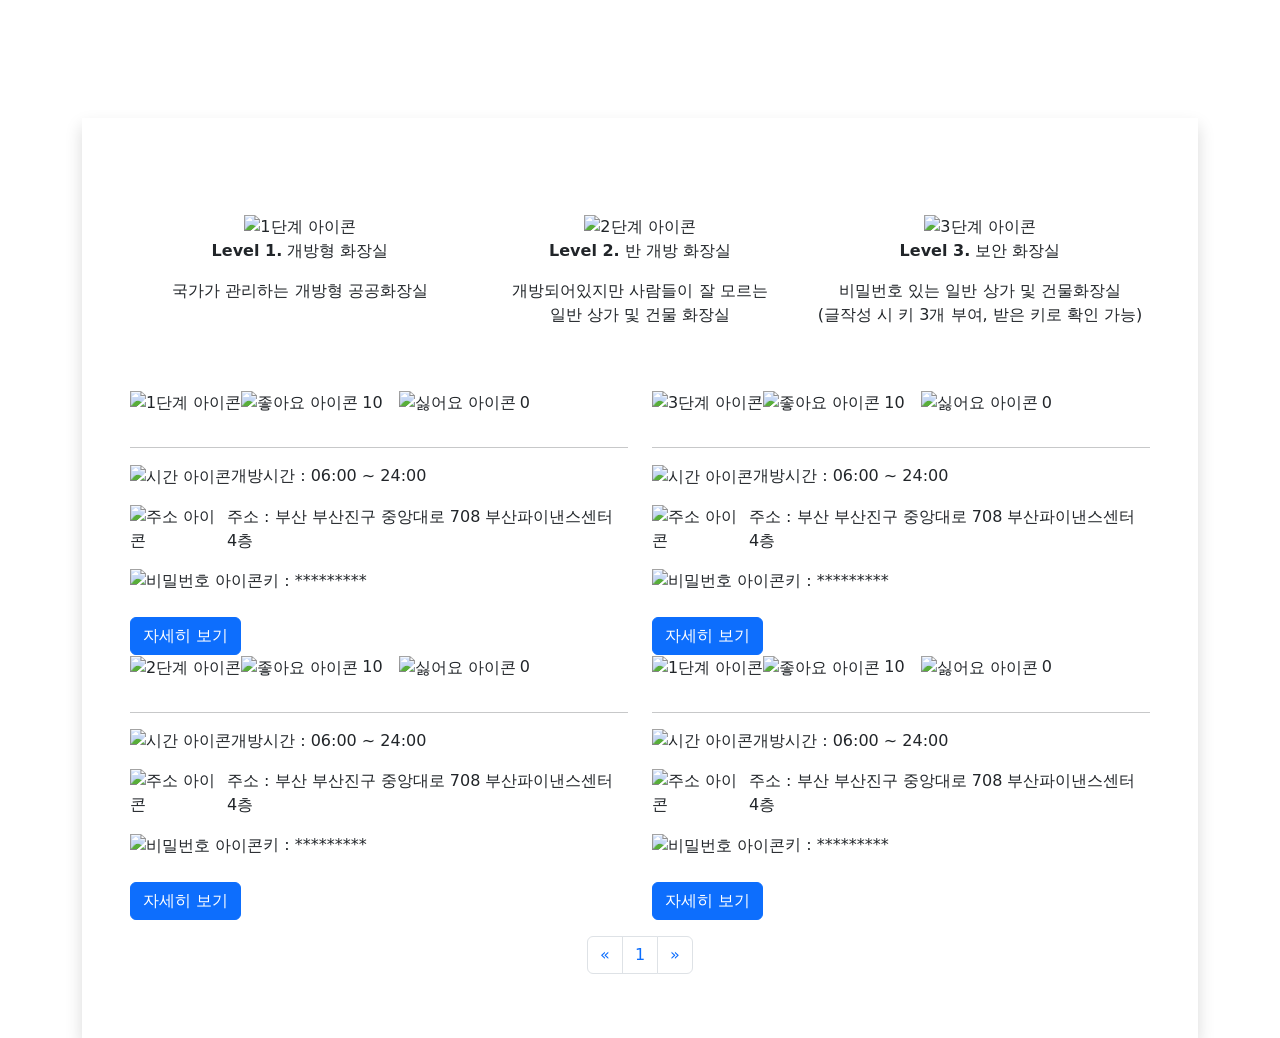
==== src/main/resources/templates/board/boardList.html @ e574561a "Merge remote-tracking branch 'origin/PublicWCTest4' into DB" ====
<!DOCTYPE html>

<html lang="ko" xmlns:th="http://www.thymeleaf.org">
<head>
  <meta charset="UTF-8">
  <meta name="viewport" content="width=device-width, initial-scale=1.0">
  <title>리스트</title>

  <script src="https://ajax.googleapis.com/ajax/libs/jquery/3.7.1/jquery.min.js"></script>
  <link href="https://cdn.jsdelivr.net/npm/bootstrap@5.3.3/dist/css/bootstrap.min.css" rel="stylesheet"
        integrity="sha384-QWTKZyjpPEjISv5WaRU9OFeRpok6YctnYmDr5pNlyT2bRjXh0JMhjY6hW+ALEwIH" crossorigin="anonymous">
  <script src="https://cdn.jsdelivr.net/npm/bootstrap@5.3.3/dist/js/bootstrap.bundle.min.js"
          integrity="sha384-YvpcrYf0tY3lHB60NNkmXc5s9fDVZLESaAA55NDzOxhy9GkcIdslK1eN7N6jIeHz"
          crossorigin="anonymous"></script>
  <link rel="stylesheet" href="/css/style.css">

</head>

<body>
<header th:replace="~{/layout/header :: headerNavbar}"></header>

<!-- 목록 페이지 시작-->
<main class="container">
  <div class="mainConWrap text-center text-white">
    <h2>목록</h2>
    <p>우리들의 공공화장실, 우화의 목록페이지입니다.</p>
  </div>

  <section class="boardBg p-5 mt-5 shadow">
    <div th:replace="~{/board/KakaoMapView2 :: mapView}"></div>

    <!--    화장실 레벨 안내 부분 시작 -->
    <div class="stepBox d-flex text-center my-5">
      <div class="col-sm-4 stepBox01">
        <div class="box_img">
          <img src="/images/step_icon01.svg" alt="1단계 아이콘">
        </div>
        <p><strong>Level 1.</strong> 개방형 화장실</p>
        <p>국가가 관리하는 개방형 공공화장실</p>
      </div>
      <div class="col-sm-4 stepBox02">
        <div class="box_img">
          <img src="/images/step_icon02.svg" alt="2단계 아이콘">
        </div>
        <p><strong>Level 2.</strong> 반 개방 화장실</p>
        <p>개방되어있지만 사람들이 잘 모르는<br> 일반 상가 및 건물 화장실</p>
      </div>
      <div class="col-sm-4 stepBox03">
        <div class="box_img">
          <img src="/images/step_icon03.svg" alt="3단계 아이콘">
        </div>
        <p><strong>Level 3.</strong> 보안 화장실</p>
        <p>비밀번호 있는 일반 상가 및 건물화장실<br> (글작성 시 키 3개 부여, 받은 키로 확인 가능)</p>
      </div>
    </div>
    <!--    화장실 레벨 안내 부분 끝 -->

    <div class="row listWrap">
      <div class="col-sm-6">
        <div class="d-flex position-relative">
          <div class="box_img">
            <img src="/images/step_icon01.svg" alt="1단계 아이콘">
          </div>
          <div class="iconWrap">
            <div class="d-flex icon">
              <p class="me-3"><img src="/images/thumb_up.svg" alt="좋아요 아이콘"><span class="ms-1">10</span></p>
              <p><img src="/images/thumb_down.svg" alt="싫어요 아이콘"><span class="ms-1">0</span></p>
            </div>
          </div>
        </div>
        <hr>
        <div class="listBox d-flex">
          <p><img src="/images/time.svg" alt="시간 아이콘"></p>
          <p>개방시간 : <span>06:00 ~ 24:00</span></p>
        </div>
        <div class="listBox d-flex">
          <p><img src="/images/address.svg" alt="주소 아이콘"></p>
          <p>주소 : <span>부산 부산진구 중앙대로 708 부산파이낸스센터 4층</span></p>
        </div>
        <div class="listBox d-flex">
          <p><img src="/images/key.svg" alt="비밀번호 아이콘"></p>
          <p>키 : <span>*********</span></p>
        </div>
        <button type="button" class="btn btn-primary mt-2">자세히 보기</button>
      </div> <!-- col-sm-6-->

      <div class="col-sm-6">
        <div class="d-flex position-relative">
          <div class="box_img">
            <img src="/images/step_icon03.svg" alt="3단계 아이콘">
          </div>
          <div class="iconWrap">
            <div class="d-flex icon">
              <p class="me-3"><img src="/images/thumb_up.svg" alt="좋아요 아이콘"><span class="ms-1">10</span></p>
              <p><img src="/images/thumb_down.svg" alt="싫어요 아이콘"><span class="ms-1">0</span></p>
            </div>
          </div>
        </div>
        <hr>
        <div class="listBox d-flex">
          <p><img src="/images/time.svg" alt="시간 아이콘"></p>
          <p>개방시간 : <span>06:00 ~ 24:00</span></p>
        </div>
        <div class="listBox d-flex">
          <p><img src="/images/address.svg" alt="주소 아이콘"></p>
          <p>주소 : <span>부산 부산진구 중앙대로 708 부산파이낸스센터 4층</span></p>
        </div>
        <div class="listBox d-flex">
          <p><img src="/images/key.svg" alt="비밀번호 아이콘"></p>
          <p>키 : <span>*********</span></p>
        </div>
        <button type="button" class="btn btn-primary mt-2">자세히 보기</button>
      </div> <!-- col-sm-6-->
    </div> <!--row -->

    <div class="row listWrap">
      <div class="col-sm-6">
        <div class="d-flex position-relative">
          <div class="box_img">
            <img src="/images/step_icon02.svg" alt="2단계 아이콘">
          </div>
          <div class="iconWrap">
            <div class="d-flex icon">
              <p class="me-3"><img src="/images/thumb_up.svg" alt="좋아요 아이콘"><span class="ms-1">10</span></p>
              <p><img src="/images/thumb_down.svg" alt="싫어요 아이콘"><span class="ms-1">0</span></p>
            </div>
          </div>
        </div>
        <hr>
        <div class="listBox d-flex">
          <p><img src="/images/time.svg" alt="시간 아이콘"></p>
          <p>개방시간 : <span>06:00 ~ 24:00</span></p>
        </div>
        <div class="listBox d-flex">
          <p><img src="/images/address.svg" alt="주소 아이콘"></p>
          <p>주소 : <span>부산 부산진구 중앙대로 708 부산파이낸스센터 4층</span></p>
        </div>
        <div class="listBox d-flex">
          <p><img src="/images/key.svg" alt="비밀번호 아이콘"></p>
          <p>키 : <span>*********</span></p>
        </div>
        <button type="button" class="btn btn-primary mt-2">자세히 보기</button>
      </div> <!-- col-sm-6-->

      <div class="col-sm-6">
        <div class="d-flex position-relative">
          <div class="box_img">
            <img src="/images/step_icon01.svg" alt="1단계 아이콘">
          </div>
          <div class="iconWrap">
            <div class="d-flex icon">
              <p class="me-3"><img src="/images/thumb_up.svg" alt="좋아요 아이콘"><span class="ms-1">10</span></p>
              <p><img src="/images/thumb_down.svg" alt="싫어요 아이콘"><span class="ms-1">0</span></p>
            </div>
          </div>
        </div>
        <hr>
        <div class="listBox d-flex">
          <p><img src="/images/time.svg" alt="시간 아이콘"></p>
          <p>개방시간 : <span>06:00 ~ 24:00</span></p>
        </div>
        <div class="listBox d-flex">
          <p><img src="/images/address.svg" alt="주소 아이콘"></p>
          <p>주소 : <span>부산 부산진구 중앙대로 708 부산파이낸스센터 4층</span></p>
        </div>
        <div class="listBox d-flex">
          <p><img src="/images/key.svg" alt="비밀번호 아이콘"></p>
          <p>키 : <span>*********</span></p>
        </div>
        <button type="button" class="btn btn-primary mt-2">자세히 보기</button>
      </div> <!-- col-sm-6-->
    </div> <!--row -->

    <!--    페이징 start -->
    <div class="mt-3">
      <ul class="pagination justify-content-center">
        <li class="page-item" th:classappend="${boardList.getPrePage() == 0} ? 'disabled'">
          <a href="#" class="page-link" th:href="@{/PublicWC/board/board(pageNum=${boardList.getPrePage()})}">&laquo;</a>
        </li>
        <li class="page-item" th:each="page : ${#numbers.sequence(boardList.getNavigateFirstPage(), boardList.getNavigateLastPage())}" th:classappend="${page == boardList.getPageNum()} ? 'active'">
          <a href="#" class="page-link" th:href="@{/PublicWC/board/board(pageNum=${page})}" th:text="${page}">1</a>
        </li>
        <li class="page-item" th:classappend="${boardList.getNextPage() == 0} ? 'disabled'">
          <a href="#" class="page-link" th:href="@{/PublicWC/board/board(pageNum=${boardList.getNextPage()})}">&raquo;</a>
        </li>
      </ul>
    </div>
  </section>
</main>
<!-- 목록 페이지 끝 -->


<footer th:replace="~{/layout/footer :: footer}"></footer>

</body>
</html>
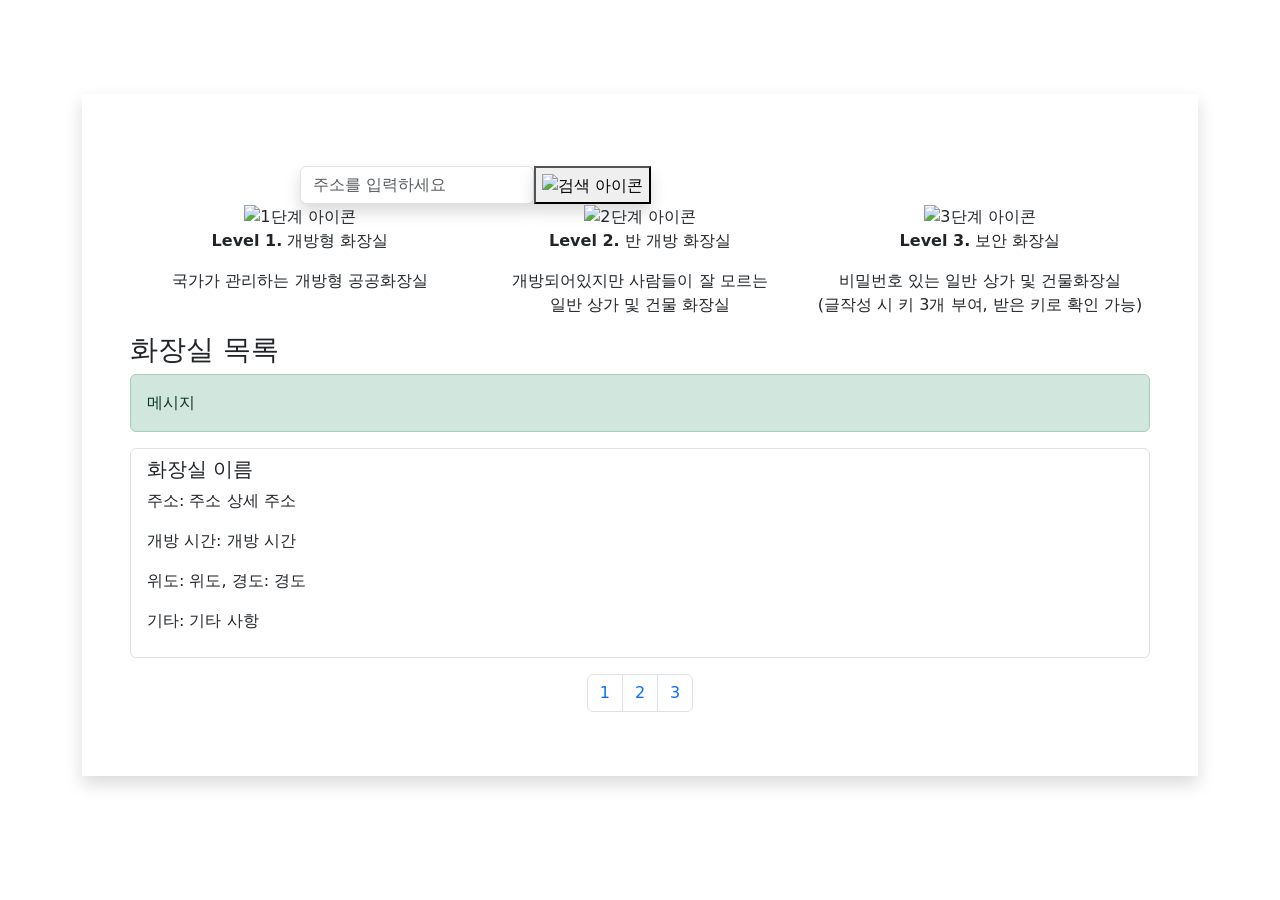
==== commit c52a41ab: "현재 기능 구현 커밋" ====
--- a/src/main/resources/templates/board/boardList.html
+++ b/src/main/resources/templates/board/boardList.html
@@ -1,205 +1,112 @@
 <!DOCTYPE html>
+<html lang="ko">
+<head>
+    <meta charset="UTF-8">
+    <title>목록</title>
+    <script src="https://ajax.googleapis.com/ajax/libs/jquery/3.7.1/jquery.min.js"></script>
+    <link href="https://cdn.jsdelivr.net/npm/bootstrap@5.3.3/dist/css/bootstrap.min.css" rel="stylesheet"
+          integrity="sha384-QWTKZyjpPEjISv5WaRU9OFeRpok6YctnYmDr5pNlyT2bRjXh0JMhjY6hW+ALEwIH" crossorigin="anonymous">
+    <script src="https://cdn.jsdelivr.net/npm/bootstrap@5.3.3/dist/js/bootstrap.bundle.min.js"
+            integrity="sha384-YvpcrYf0tY3lHB60NNkmXc5s9fDVZLESaAA55NDzOxhy9GkcIdslK1eN7N6jIeHz"
+            crossorigin="anonymous"></script>
+    <link rel="stylesheet" href="/css/style.css">
+</head>
+<body>
+<header th:replace="~{/layout/Header :: headerNavbar}"></header>
+<main class="container">
+    <div class="mainConWrap text-center text-white">
+        <h2>목록</h2>
+        <p>우리들의 공공화장실, 우화의 목록 페이지입니다.</p>
+    </div>
+    <section class="boardBg p-5 mt-4 shadow">
+        <div class="map_wrap listMap">
+            <div id="map" class="mapSize"></div>
+        </div>
+        <script type="text/javascript"
+                src="//dapi.kakao.com/v2/maps/sdk.js?appkey=00e9042c7f04c04f3d386355eeaeb634&libraries=services"></script>
+        <script src="/js/ListKakaoMap.js"></script>
 
-<html lang="ko" xmlns:th="http://www.thymeleaf.org">
-<head>
-  <meta charset="UTF-8">
-  <meta name="viewport" content="width=device-width, initial-scale=1.0">
-  <title>리스트</title>
+        <!--  주소 검색창 시작 -->
+        <div class="col-sm-8 mx-auto">
+            <form class="d-flex mt-4" action="/location/search.do" method="get" role="search">
+                <div class="form-group">
+                    <input class="form-control me-2 searchBar shadow" type="search" name="juso"
+                           placeholder="주소를 입력하세요" aria-label="Search" id="address-input" autocomplete="off"
+                           th:value="${jusoValue}">
+                    <div id="autocomplete-suggestions" class="autocomplete-suggestions"></div>
+                </div>
+                <button class="searchBtn shadow" type="submit" id="search-btn"><img src="/images/search.svg"
+                                                                                    alt="검색 아이콘"></button>
+            </form>
+        </div>
 
-  <script src="https://ajax.googleapis.com/ajax/libs/jquery/3.7.1/jquery.min.js"></script>
-  <link href="https://cdn.jsdelivr.net/npm/bootstrap@5.3.3/dist/css/bootstrap.min.css" rel="stylesheet"
-        integrity="sha384-QWTKZyjpPEjISv5WaRU9OFeRpok6YctnYmDr5pNlyT2bRjXh0JMhjY6hW+ALEwIH" crossorigin="anonymous">
-  <script src="https://cdn.jsdelivr.net/npm/bootstrap@5.3.3/dist/js/bootstrap.bundle.min.js"
-          integrity="sha384-YvpcrYf0tY3lHB60NNkmXc5s9fDVZLESaAA55NDzOxhy9GkcIdslK1eN7N6jIeHz"
-          crossorigin="anonymous"></script>
-  <link rel="stylesheet" href="/css/style.css">
+        <script src="/js/SearchJuso.js"></script>
+        <!--  주소 검색창 끝 -->
 
-</head>
+        <!--    화장실 레벨 안내 부분 시작 -->
+        <div class="stepBox d-flex text-center">
+            <div class="col-sm-4 stepBox01">
+                <div class="box_img">
+                    <img src="/images/step_icon01.svg" alt="1단계 아이콘">
+                </div>
+                <p><strong>Level 1.</strong> 개방형 화장실</p>
+                <p>국가가 관리하는 개방형 공공화장실</p>
+            </div>
+            <div class="col-sm-4 stepBox02">
+                <div class="box_img">
+                    <img src="/images/step_icon02.svg" alt="2단계 아이콘">
+                </div>
+                <p><strong>Level 2.</strong> 반 개방 화장실</p>
+                <p>개방되어있지만 사람들이 잘 모르는<br> 일반 상가 및 건물 화장실</p>
+            </div>
+            <div class="col-sm-4 stepBox03">
+                <div class="box_img">
+                    <img src="/images/step_icon03.svg" alt="3단계 아이콘">
+                </div>
+                <p><strong>Level 3.</strong> 보안 화장실</p>
+                <p>비밀번호 있는 일반 상가 및 건물화장실<br> (글작성 시 키 3개 부여, 받은 키로 확인 가능)</p>
+            </div>
+        </div>
+        <!--    화장실 레벨 안내 부분 끝 -->
 
-<body>
-<header th:replace="~{/layout/header :: headerNavbar}"></header>
+        <!--    화장실 리스트 시작 -->
+        <div class="row listWrap" id="underList">
+            <div class="col-12">
+                <h3>화장실 목록</h3>
 
-<!-- 목록 페이지 시작-->
-<main class="container">
-  <div class="mainConWrap text-center text-white">
-    <h2>목록</h2>
-    <p>우리들의 공공화장실, 우화의 목록페이지입니다.</p>
-  </div>
+                <!-- 메시지 출력 부분 -->
+                <div th:if="${message}" class="alert alert-success" role="alert">
+                    <span th:text="${message}">메시지</span>
+                </div>
 
-  <section class="boardBg p-5 mt-5 shadow">
-    <div th:replace="~{/board/KakaoMapView2 :: mapView}"></div>
+                <ul class="list-group">
+                    <li class="list-group-item" th:each="wc : ${wcList}">
+                        <h5 th:text="${wc.name}">화장실 이름</h5>
+                        <p>주소: <span th:text="${wc.addr1}">주소</span> <span th:text="${wc.addr2}">상세 주소</span></p>
+                        <p>개방 시간: <span th:text="${wc.time}">개방 시간</span></p>
+                        <p>위도: <span th:text="${wc.latitude}">위도</span>, 경도: <span th:text="${wc.longitude}">경도</span></p>
+                        <p>기타: <span th:text="${wc.comment}">기타 사항</span></p>
+                    </li>
+                </ul>
+            </div>
+        </div>
+        <!--    화장실 리스트 끝 -->
 
-    <!--    화장실 레벨 안내 부분 시작 -->
-    <div class="stepBox d-flex text-center my-5">
-      <div class="col-sm-4 stepBox01">
-        <div class="box_img">
-          <img src="/images/step_icon01.svg" alt="1단계 아이콘">
+        <!--    페이징 start -->
+        <div class="mt-3">
+            <ul class="pagination justify-content-center">
+                <!-- 페이지 번호를 여기에 추가 -->
+                <!-- 예시로 1부터 10까지의 페이지 번호 추가 -->
+                <li class="page-item"><a class="page-link" href="#">1</a></li>
+                <li class="page-item"><a class="page-link" href="#">2</a></li>
+                <li class="page-item"><a class="page-link" href="#">3</a></li>
+                <!-- 추가적인 페이지 번호는 서버에서 동적으로 생성 -->
+            </ul>
         </div>
-        <p><strong>Level 1.</strong> 개방형 화장실</p>
-        <p>국가가 관리하는 개방형 공공화장실</p>
-      </div>
-      <div class="col-sm-4 stepBox02">
-        <div class="box_img">
-          <img src="/images/step_icon02.svg" alt="2단계 아이콘">
-        </div>
-        <p><strong>Level 2.</strong> 반 개방 화장실</p>
-        <p>개방되어있지만 사람들이 잘 모르는<br> 일반 상가 및 건물 화장실</p>
-      </div>
-      <div class="col-sm-4 stepBox03">
-        <div class="box_img">
-          <img src="/images/step_icon03.svg" alt="3단계 아이콘">
-        </div>
-        <p><strong>Level 3.</strong> 보안 화장실</p>
-        <p>비밀번호 있는 일반 상가 및 건물화장실<br> (글작성 시 키 3개 부여, 받은 키로 확인 가능)</p>
-      </div>
-    </div>
-    <!--    화장실 레벨 안내 부분 끝 -->
+        <!--    페이징 end -->
 
-    <div class="row listWrap">
-      <div class="col-sm-6">
-        <div class="d-flex position-relative">
-          <div class="box_img">
-            <img src="/images/step_icon01.svg" alt="1단계 아이콘">
-          </div>
-          <div class="iconWrap">
-            <div class="d-flex icon">
-              <p class="me-3"><img src="/images/thumb_up.svg" alt="좋아요 아이콘"><span class="ms-1">10</span></p>
-              <p><img src="/images/thumb_down.svg" alt="싫어요 아이콘"><span class="ms-1">0</span></p>
-            </div>
-          </div>
-        </div>
-        <hr>
-        <div class="listBox d-flex">
-          <p><img src="/images/time.svg" alt="시간 아이콘"></p>
-          <p>개방시간 : <span>06:00 ~ 24:00</span></p>
-        </div>
-        <div class="listBox d-flex">
-          <p><img src="/images/address.svg" alt="주소 아이콘"></p>
-          <p>주소 : <span>부산 부산진구 중앙대로 708 부산파이낸스센터 4층</span></p>
-        </div>
-        <div class="listBox d-flex">
-          <p><img src="/images/key.svg" alt="비밀번호 아이콘"></p>
-          <p>키 : <span>*********</span></p>
-        </div>
-        <button type="button" class="btn btn-primary mt-2">자세히 보기</button>
-      </div> <!-- col-sm-6-->
-
-      <div class="col-sm-6">
-        <div class="d-flex position-relative">
-          <div class="box_img">
-            <img src="/images/step_icon03.svg" alt="3단계 아이콘">
-          </div>
-          <div class="iconWrap">
-            <div class="d-flex icon">
-              <p class="me-3"><img src="/images/thumb_up.svg" alt="좋아요 아이콘"><span class="ms-1">10</span></p>
-              <p><img src="/images/thumb_down.svg" alt="싫어요 아이콘"><span class="ms-1">0</span></p>
-            </div>
-          </div>
-        </div>
-        <hr>
-        <div class="listBox d-flex">
-          <p><img src="/images/time.svg" alt="시간 아이콘"></p>
-          <p>개방시간 : <span>06:00 ~ 24:00</span></p>
-        </div>
-        <div class="listBox d-flex">
-          <p><img src="/images/address.svg" alt="주소 아이콘"></p>
-          <p>주소 : <span>부산 부산진구 중앙대로 708 부산파이낸스센터 4층</span></p>
-        </div>
-        <div class="listBox d-flex">
-          <p><img src="/images/key.svg" alt="비밀번호 아이콘"></p>
-          <p>키 : <span>*********</span></p>
-        </div>
-        <button type="button" class="btn btn-primary mt-2">자세히 보기</button>
-      </div> <!-- col-sm-6-->
-    </div> <!--row -->
-
-    <div class="row listWrap">
-      <div class="col-sm-6">
-        <div class="d-flex position-relative">
-          <div class="box_img">
-            <img src="/images/step_icon02.svg" alt="2단계 아이콘">
-          </div>
-          <div class="iconWrap">
-            <div class="d-flex icon">
-              <p class="me-3"><img src="/images/thumb_up.svg" alt="좋아요 아이콘"><span class="ms-1">10</span></p>
-              <p><img src="/images/thumb_down.svg" alt="싫어요 아이콘"><span class="ms-1">0</span></p>
-            </div>
-          </div>
-        </div>
-        <hr>
-        <div class="listBox d-flex">
-          <p><img src="/images/time.svg" alt="시간 아이콘"></p>
-          <p>개방시간 : <span>06:00 ~ 24:00</span></p>
-        </div>
-        <div class="listBox d-flex">
-          <p><img src="/images/address.svg" alt="주소 아이콘"></p>
-          <p>주소 : <span>부산 부산진구 중앙대로 708 부산파이낸스센터 4층</span></p>
-        </div>
-        <div class="listBox d-flex">
-          <p><img src="/images/key.svg" alt="비밀번호 아이콘"></p>
-          <p>키 : <span>*********</span></p>
-        </div>
-        <button type="button" class="btn btn-primary mt-2">자세히 보기</button>
-      </div> <!-- col-sm-6-->
-
-      <div class="col-sm-6">
-        <div class="d-flex position-relative">
-          <div class="box_img">
-            <img src="/images/step_icon01.svg" alt="1단계 아이콘">
-          </div>
-          <div class="iconWrap">
-            <div class="d-flex icon">
-              <p class="me-3"><img src="/images/thumb_up.svg" alt="좋아요 아이콘"><span class="ms-1">10</span></p>
-              <p><img src="/images/thumb_down.svg" alt="싫어요 아이콘"><span class="ms-1">0</span></p>
-            </div>
-          </div>
-        </div>
-        <hr>
-        <div class="listBox d-flex">
-          <p><img src="/images/time.svg" alt="시간 아이콘"></p>
-          <p>개방시간 : <span>06:00 ~ 24:00</span></p>
-        </div>
-        <div class="listBox d-flex">
-          <p><img src="/images/address.svg" alt="주소 아이콘"></p>
-          <p>주소 : <span>부산 부산진구 중앙대로 708 부산파이낸스센터 4층</span></p>
-        </div>
-        <div class="listBox d-flex">
-          <p><img src="/images/key.svg" alt="비밀번호 아이콘"></p>
-          <p>키 : <span>*********</span></p>
-        </div>
-        <button type="button" class="btn btn-primary mt-2">자세히 보기</button>
-      </div> <!-- col-sm-6-->
-    </div> <!--row -->
-
-    <!--    페이징 start -->
-    <div class="mt-3">
-      <ul class="pagination justify-content-center">
-        <li class="page-item" th:classappend="${boardList.getPrePage() == 0} ? 'disabled'">
-          <a href="#" class="page-link" th:href="@{/PublicWC/board/board(pageNum=${boardList.getPrePage()})}">&laquo;</a>
-        </li>
-        <li class="page-item" th:each="page : ${#numbers.sequence(boardList.getNavigateFirstPage(), boardList.getNavigateLastPage())}" th:classappend="${page == boardList.getPageNum()} ? 'active'">
-          <a href="#" class="page-link" th:href="@{/PublicWC/board/board(pageNum=${page})}" th:text="${page}">1</a>
-        </li>
-        <li class="page-item" th:classappend="${boardList.getNextPage() == 0} ? 'disabled'">
-          <a href="#" class="page-link" th:href="@{/PublicWC/board/board(pageNum=${boardList.getNextPage()})}">&raquo;</a>
-        </li>
-      </ul>
-    </div>
-  </section>
+    </section>
 </main>
-<!-- 목록 페이지 끝 -->
-
-
-<footer th:replace="~{/layout/footer :: footer}"></footer>
-
+<footer th:replace="~{/layout/Footer :: footer}"></footer>
 </body>
 </html>
-
-
-
-
-
-
-
-
-
